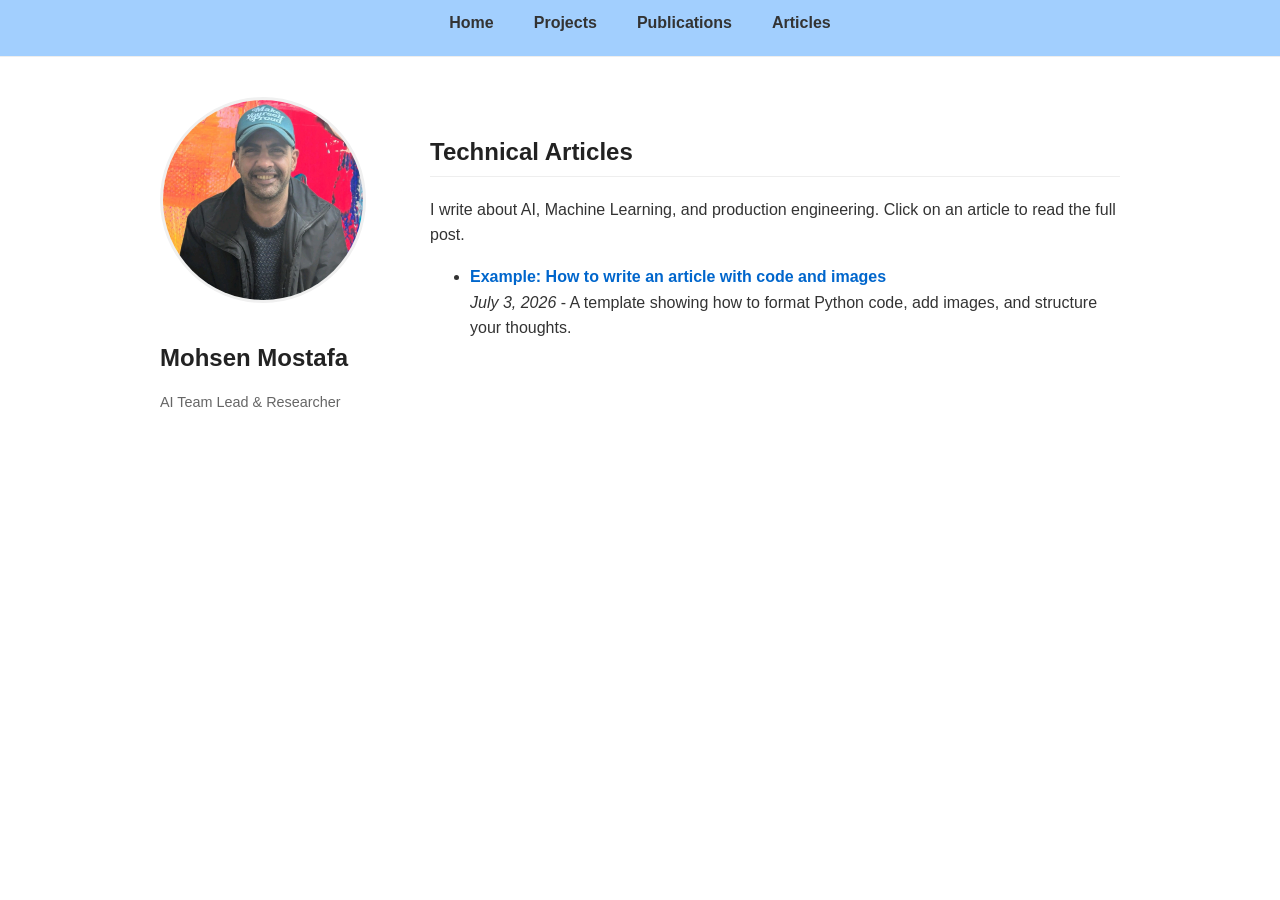
==== articles.html @ 4727bd24 "Update articles.html" ====
<!DOCTYPE html>
<html lang="en">
<head>
    <meta charset="UTF-8">
    <meta name="viewport" content="width=device-width, initial-scale=1.0">
    <title>Articles - Mohsen Mostafa</title>
    <link rel="stylesheet" href="style.css">
</head>
<body>
<nav>
    <ul>
        <li><a href="index.html">Home</a></li>
        <li><a href="projects.html">Projects</a></li>
        <li><a href="publications.html">Publications</a></li>
        <li><a href="articles.html">Articles</a></li>
    </ul>
</nav>

<div class="container">
    <aside class="sidebar">
        <img src="profile.png" alt="Mohsen Mostafa" class="profile-img">
        <h1>Mohsen Mostafa</h1>
        <p class="title">AI Team Lead & Researcher</p>
    </aside>

    <main class="main-content">
        <h2>Technical Articles</h2>
        <p>I write about AI, Machine Learning, and production engineering. Click on an article to read the full post.</p>
        
        <ul>
            <li>
                <strong><a href="article-template.html">Example: How to write an article with code and images</a></strong><br>
                <em>July 3, 2026</em> - A template showing how to format Python code, add images, and structure your thoughts.
            </li>
            <!-- ADD NEW ARTICLES HERE -->
        </ul>
    </main>
</div>
</body>
</html>
---- style.css ----
/* --- BASIC RESET & TYPOGRAPHY --- */
body {
    font-family: -apple-system, BlinkMacSystemFont, "Segoe UI", Roboto, Helvetica, Arial, sans-serif;
    line-height: 1.6;
    color: #333;
    background-color: #ffffff;
    margin: 0;
    padding: 0;
}
a { color: #0066cc; text-decoration: none; }
a:hover { text-decoration: underline; }
h1, h2, h3 { color: #222; margin-top: 1.5em; }
h1 { font-size: 2em; margin-bottom: 0.1em; }
h2 { font-size: 1.5em; border-bottom: 1px solid #eee; padding-bottom: 5px; }

/* --- LAYOUT (Two Columns) --- */
.container {
    max-width: 960px;
    margin: 0 auto;
    padding: 20px;
    display: flex;
    flex-wrap: wrap;
    gap: 40px;
}
.sidebar {
    flex: 1;
    min-width: 200px;
    max-width: 250px;
}
.main-content {
    flex: 3;
    min-width: 300px;
}

/* --- SIDEBAR SPECIFICS --- */
.profile-img {
    width: 100%;
    max-width: 200px;
    height: auto;
    border-radius: 50%;
    margin-bottom: 15px;
    border: 3px solid #f0f0f0;
    display: block;
}
.sidebar h1 { font-size: 1.5em; margin-bottom: 0; }
.sidebar .title { color: #666; font-size: 0.9em; margin-bottom: 15px; }
.sidebar .contact-info { font-size: 0.9em; line-height: 1.8; }
.sidebar .contact-info a { display: block; }

/* --- NAVIGATION MENU --- */
nav {
    background: #A2CFFE;
    padding: 10px 0;
    border-bottom: 1px solid #eee;
    margin-bottom: 20px;
}
nav ul {
    list-style: none;
    padding: 0;
    margin: 0 auto;
    max-width: 960px;
    display: flex;
    justify-content: center;
    gap: 20px;
}
nav a {
    font-weight: bold;
    color: #333;
    padding: 5px 10px;
}
nav a:hover { background: #e9ecef; border-radius: 4px; text-decoration: none; }

/* --- LISTS & ARTICLES --- */
ul.news-list, ul.publication-list, ul.project-list {
    list-style-type: disc;
    padding-left: 20px;
}
li { margin-bottom: 10px; }
.pub-title { font-weight: bold; }
.pub-authors { font-style: italic; }
.pub-venue { color: #555; }
.pub-links a {
    display: inline-block;
    background: #0066cc;
    color: white !important;
    padding: 2px 8px;
    border-radius: 3px;
    font-size: 0.8em;
    margin-right: 5px;
    text-decoration: none !important;
}
.pub-links a:hover { background: #0052a3; }

/* --- CODE BLOCKS (For Articles) --- */
pre {
    background: #f4f4f4;
    border: 1px solid #ddd;
    border-radius: 4px;
    padding: 15px;
    overflow-x: auto;
    font-size: 0.9em;
}
code {
    font-family: "Courier New", Courier, monospace;
}

/* --- MOBILE RESPONSIVENESS --- */
@media (max-width: 768px) {
    .container { flex-direction: column; gap: 20px; }
    .sidebar { max-width: 100%; text-align: center; }
    .profile-img { width: 150px; margin: 0 auto 15px; }
}
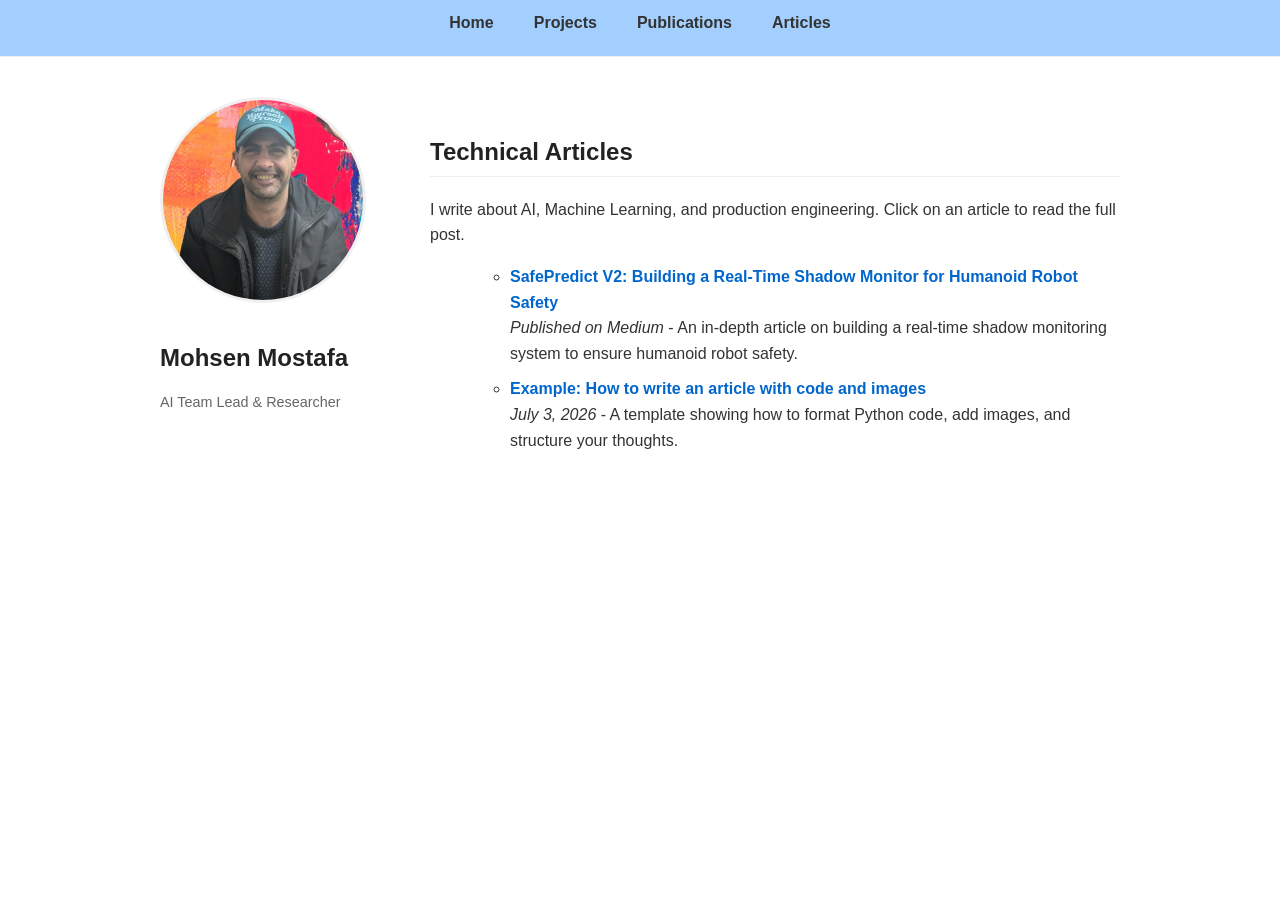
==== commit bc60552e: "Update articles.html" ====
--- a/articles.html
+++ b/articles.html
@@ -26,12 +26,16 @@
     <main class="main-content">
         <h2>Technical Articles</h2>
         <p>I write about AI, Machine Learning, and production engineering. Click on an article to read the full post.</p>
-        
         <ul>
+            <ul>
+            <li>
+                <strong><a href="https://medium.com/@mohsenmostafa833/safepredict-v2-building-a-real-time-shadow-monitor-for-humanoid-robot-safety-4b7e62780812" target="_blank">SafePredict V2: Building a Real-Time Shadow Monitor for Humanoid Robot Safety</a></strong><br>
+                <em>Published on Medium</em> - An in-depth article on building a real-time shadow monitoring system to ensure humanoid robot safety.
+            </li>
             <li>
                 <strong><a href="article-template.html">Example: How to write an article with code and images</a></strong><br>
                 <em>July 3, 2026</em> - A template showing how to format Python code, add images, and structure your thoughts.
-            </li>
+        </ul>
             <!-- ADD NEW ARTICLES HERE -->
         </ul>
     </main>
